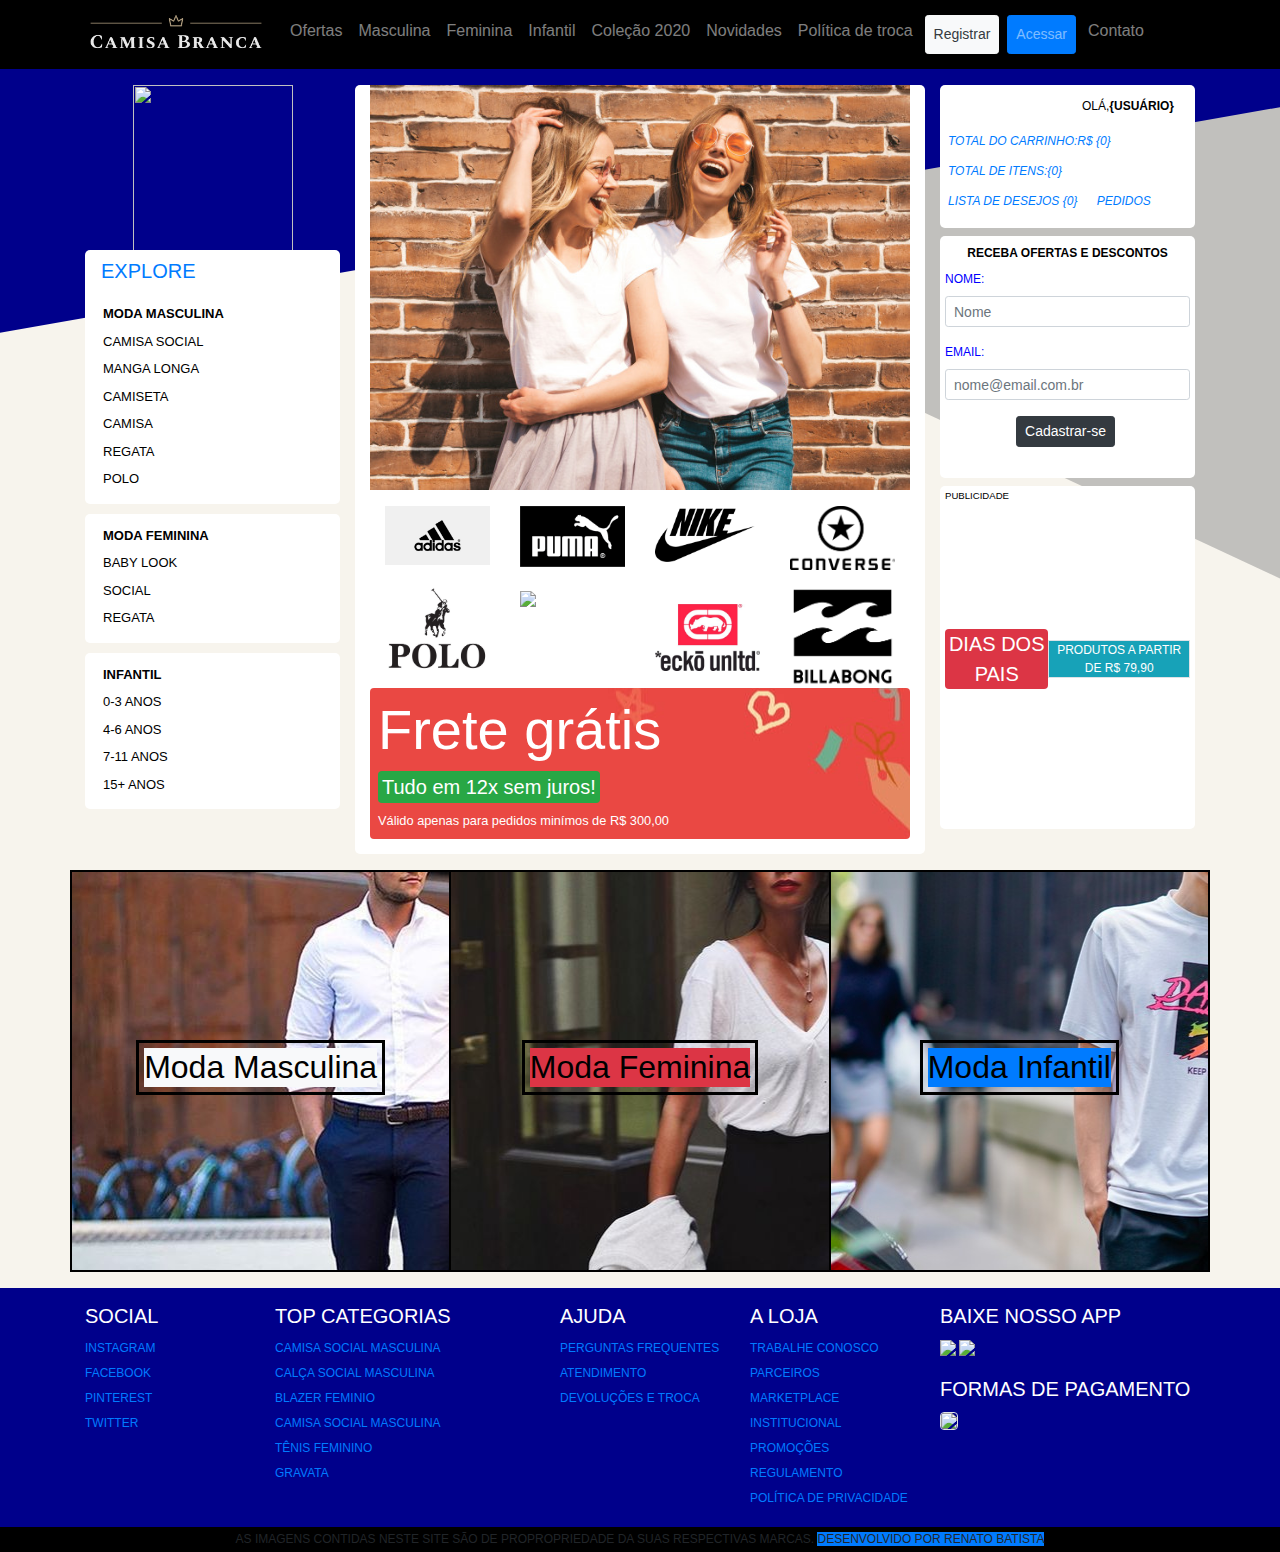
==== camisa-branca/index.html @ 0fed85a4 "Add files via upload" ====
<!doctype html>
<html lang="pt-BR">
  <head>
    <!-- Required meta tags -->
    <meta charset="utf-8">
    <meta name="viewport" content="width=device-width, initial-scale=1, shrink-to-fit=no">

    <!-- Bootstrap CSS -->
    <link rel="stylesheet" href="https://stackpath.bootstrapcdn.com/bootstrap/4.4.1/css/bootstrap.min.css" integrity="sha384-Vkoo8x4CGsO3+Hhxv8T/Q5PaXtkKtu6ug5TOeNV6gBiFeWPGFN9MuhOf23Q9Ifjh" crossorigin="anonymous">
    <link rel="stylesheet" type="text/css" href="CSS/estilo.css">
    <script src='https://kit.fontawesome.com/a076d05399.js'></script>
    <title>PROJETO - CAMISA BRANCA</title>

  </head>
  <body>

    <div class="forma-geometrica-meio"></div>
    <div class="forma-geometrica"></div>

    <header> <!--Início = Cabeçalho-->
        <div class="fundo-dinamico-um"> <!--INÍCIO - MENU-->
            <div class="container">
                <div class="row  mb-3">
                    <nav class="navbar navbar-expand-sm navbar-dark"> <!--#INÍCIO #nav-->

                        <a class="navbar-brand" href="#"><img src="IMG/logo.png" style="width: 180px;"></a>

                        <button class="navbar-toggler" data-toggle="collapse" data-target="#Menu-Principal">
                            <a class="text-white "style='font-size:24px'>Menu <i class='fas fa-tshirt'></i></a>
                        </button>
                 
                        <div class="collapse navbar-collapse" id="Menu-Principal">

                            <ul class="navbar-nav">
                                <li class="nav-item">
                                    <a class="nav-link" href="/">Ofertas</a>
                                </li>
                                <li class="nav-item">
                                    <a class="nav-link" href="">Masculina</a>
                                </li>
                                <li class="nav-item">
                                    <a class="nav-link" href="">Feminina</a>
                                </li>
                                <li class="nav-item">
                                    <a class="nav-link" href="">Infantil</a>
                                </li>
                                <li class="nav-item">
                                    <a class="nav-link" href="">Coleção 2020</a>
                                </li>
                                <li class="nav-item">
                                    <a class="nav-link" href="">Novidades</a>
                                </li>
                                <li class="nav-item">
                                    <a class="nav-link" href="">Política de troca</a>
                                </li>
                              
                                <li class="nav-item">
                                    <a class="nav-link btn btn-light btn-sm m-1 text-dark" href="">Registrar</a>
                                </li>
                                <li class="nav-item">
                                    <a class="nav-link btn btn-primary btn-sm m-1" href=""> Acessar</a>
                                </li>
                                <li class="nav-item">
                                    <a class="nav-link" href="">Contato</a>
                                </li>
                            </ul>
                        </div>
                    </nav> <!--#FIM #nav-->
                </div>
            </div>
        </div>  <!--FIM - MENU-->  
    </header> <!--FIM = Cabeçalho-->

    <section>
        <div class="container"> <!--#INÍCIO container-->
            <div class="row "> <!--#INÍCIO row#container-->
                <div class="col-md-12 "> <!--#INÍCIO row#container#col-12-->
                    <div class="row"> <!--#INÍCIO row#secondaria#divisor-->
                        
                         <div class="col-md-3 "> <!--#INÍCIO #area esquerda !GERAL-->
                            <div class="carousel slide  d-flex " data-ride="carousel" id="Slide-Camisas-Home"> <!--SLIDE INICIO-->
                                <div class="carousel-inner justify-content-center text-center ">
        
                                    <div class="carousel-item active ">
                                        <div class="justify-content-center d-flex ">
                                            <div class="align-items-center d-flex " style="height: 200px;">
                                                <img class="img-fluid" src="img/camisa0.png" style="height: 200px; width: 160px;">
                                            </div>
                                        </div>
                                    </div>
        
                                    <div class="carousel-item img-fluid">
                                        <img class="img-fluid" src="img/camisa-social.png" style="height: 200px; width: 160px;">
                                    </div>
        
                                    <div class="carousel-item ">
                                        <img class="img-fluid" src="img/camisa-bl.png" style="height: 200px; width: 160px;" >
                                    </div>
        
                                    <div class="carousel-item">
                                        <img class="img-fluid" src="img/bb.png" style="height: 200px; width: 160px;">
                                    </div>
        
                                    <div class="carousel-item">
                                        <img class="img-fluid" src="img/jaqueta.png" style="height: 200px; width: 160px;">
                                    </div>
                                </div>
                            </div> <!--SLIDE FIM-->

                            <section> <!---#INÍCIO - #LATERAL ESQUERDA !MASCULINO-->
                                <div> <!--Navegação início-->
                                    <div class="box1 pl-2 pt-1"> <!--INÍCIO #BOX LATERAL !EXPLORE-->
                                      <div class="menu-vertical">
                                        <a class="navbar-brand" href="">
                                            <h5 class="text-uppercase ml-2">Explore</h5>
                                        </a>
                                        <nav class="flex-sm-column text-uppercase" id=""> <!--nav início-->
                                            <ul class="nav flex-column">
            
                                                <li class="nav-item font-weight-bold">
                                                    <a class="nav-link" href="">Moda Masculina</a>
                                                </li>
            
                                                <li class="nav-item">
                                                    <a class="nav-link" href="#">Camisa Social</a>
                                                </li>
            
                                                <li class="nav-item">
                                                    <a class="nav-link" href="#">Manga Longa</a>
                                                </li>
            
                                                <li class="nav-item">
                                                    <a class="nav-link" href="#">Camiseta</a>
                                                </li>
            
                                                <li class="nav-item">
                                                    <a class="nav-link" href="#">Camisa</a>
                                                </li>
                                                
                                                <li class="nav-item">
                                                    <a class="nav-link" href="#">Regata</a>
                                                </li>
                                                <li class="nav-item">
                                                    <a class="nav-link" href="#">Polo</a>
                                                </li>
                                            </ul>
                                        </nav> <!--nav fim-->
                                      </div>
                                    </div><!--FIM #BOX LATERAL !EXPLORE !MASCULINO-->

                                    <div class="box pl-2 pt-1"> <!--INÍCIO #BOX LATERAL !FEMININO-->
                                        <div class="menu-vertical">
                                            <nav class="flex-sm-column text-uppercase"  >
                                                <ul class="nav flex-column  ">
                                                    <li class="nav-item">
                                                        <a href="#" class="nav-link font-weight-bold ">moda feminina</a>
                                                    </li>
                
                                                    <li class="nav-item">
                                                        <a href="#" class="nav-link">Baby Look</a>
                                                    </li>
                
                                                     <li class="nav-item">
                                                        <a href="#" class="nav-link">Social</a>
                                                    </li>
                
                                                    <li class="nav-item">
                                                        <a href="#" class="nav-link">Regata</a>
                                                    </li>
                                                </ul>
                                            </nav>
                                        </div>
                                    </div> <!--FIM #BOX LATERAL !FEMININO-->

                                    <div class="box pl-2 pt-1"> <!--INÍCIO #BOX LATERAL !INFANTIL-->
                                        <div class="menu-vertical">
                                            <nav class="flex-sm-column text-uppercase">
                                               <ul class="nav flex-sm-column">
                
                                                <li class="nav-item">
                                                    <a href="#" class="nav-link font-weight-bold">INFANTIL</a>
                                                </li>
                                                
                                                <li class="nav-item">
                                                    <a class="nav-link" href="#">0-3 Anos</a>
                                                </li>
                
                                                <li class="nav-item">
                                                    <a class="nav-link" href="#">4-6 Anos</a>
                                                </li>
                
                                                <li class="nav-item">
                                                    <a class="nav-link" href="#">7-11 Anos</a>
                                                </li>
                
                                                <li class="nav-item">
                                                    <a class="nav-link" href="#">15+ Anos</a>
                                                </li>
                                                
                                               </ul>
                                            </nav>
                                        </div>
                                    </div> <!--FIM #BOX LATERAL !INFANTIL-->
                                </div> <!--Navegação fim-->
                            </section> <!---#FIM - #LATERAL ESQUERDA-->
                         </div>  <!--#FIM #area esquerda !GERAL-->
                         <div class="col-md-6  box-central d-none d-md-block"> <!---#Início Conteúdo central-->
                            <div class=""> <!---#Início !Conteúdo Box-->
                                <div class=""> <!--Início !slide-->
                                    <img class="img-fluid " src="IMG/01.jpg" alt="">
                                </div><!--Fim !slide-->

                                <div> <!--#Início !Marcas-->
                                    <div class="">
                                        <div class="col-md-12 mb-3 mt-3">
                                            <div class="row">
                                                <div class="col-md-3">
                                                    <img class=" img-fluid" src="IMG/adidas.jpg">
                                                </div>

                                                <div class="col-md-3">
                                                    <img class=" img-fluid" src="IMG/puma.png">
                                                </div>

                                                <div class="col-md-3">
                                                    <img class=" img-fluid" src="IMG/nike.png">
                                                </div>

                                                <div class="col-md-3">
                                                    <img class=" img-fluid" src="IMG/converse.png">
                                                </div>
                                            </div>
                                        </div>
                                    </div>

                                    <div class="">
                                        <div class="col-md-12">
                                            <div class="row">
                                                <div class="col-md-3">
                                                    <img class=" img-fluid" src="IMG/polo.jpg">
                                                </div>

                                                <div class="col-md-3">
                                                    <img class=" img-fluid" src="https://cdn.worldvectorlogo.com/logos/element-3.svg">
                                                </div>

                                                <div class="col-md-3 justify-content-center d-flex">
                                                    <img class=" img-fluid align-self-center d-flex" src="IMG/ecko.jpg">
                                                </div>

                                                <div class="col-md-3">
                                                    <img class=" img-fluid" src="IMG/billabong.png">
                                                </div>
                                            </div>
                                        </div>
                                    </div>
                                    
                                    <section> <!--#Inicio Frete-->
                                        <div class="bg-dark text-white rounded p-2" style="background-image: url(IMG/promo.jpg); background-position: bottom 85% right 10%;">
                                            <h1 class="display-4 ">Frete grátis</h1>
                                            <h2 class="lead bg-success d-inline-block rounded p-1">Tudo em 12x sem juros!</h2>
                                            <small class="d-block">Válido apenas para pedidos minímos de R$ 300,00</small>
                                        </div>
                                    </section>  <!--#FIM Frete-->

                                </div> <!--#Fim !Marcas-->
                            </div> <!---#Fim !Conteúdo Box-->
                        </div><!---#Fim Conteúdo central-->

                        <div class="col-md-3 "> <!--#INÍCIO conteúdo direita-->
                            <div class="box-direita pl-2 pt-1 fonte"> <!--#INÍCIO !CONTEUDO @USUÁRIO-COMPRAS-->
                                <section>
        
                                    <div class="pl-2 pt-1 pb-2 pt-2 justify-content-end d-flex">
                                        <span>Olá, </span><span class="font-weight-bold mr-3"> {Usuário}</span>
                                    </div>
        
                                    <a class="navbar-brand" href="#">
        
                                        <i class="fas fa-shopping-cart mb-0">
                                            <span class="" >Total do carrinho:</span><span>R$ {0}</span>
                                        </i>
                                        
                                    </a>
                                    <a class="navbar-brand" href="#">
                                        <i class="fas fa-shopping-basket mt-0">
                                            <span>Total de itens:{0}</span>
                                        </i>
                                    </a>
        
                                    <a class="navbar-brand" href="#">
                                        <i class="fas fa-heart mt-0">
                                            <span>Lista de desejos {0}</span>
                                        </i>
                                    </a>
        
                                    <a class="navbar-brand" href="#">
                                        <i class="fas fa-tags">
                                            <span>Pedidos</span>
                                        </i>
                                    </a>
                                </section> 
                            </div> <!--#FIM !CONTEUDO @USUÁRIO-COMPRAS-->

                            <div class="box-direita"> <!--#INICIO !NEWSLETTER-->
                                <div class="text-center font-weight-bold fonte pb-2 pt-2">Receba ofertas e descontos</div>
                                <form>
                                    <div class="form-group">
                                        <label>Nome:</label>
                                        <input class="form-control form-control-sm" type="text" id="nome-news" placeholder="Nome">
                                    </div>
        
                                    <div class="form-group">
                                        <label>Email:</label>
                                        <input class="form-control form-control-sm" type="email" id="email-news" placeholder="nome@email.com.br">
                                    </div>
        
                                    <div class="form-group justify-content-center d-flex  mr-1">
                                        <button class="btn btn-dark btn-sm">Cadastrar-se</button>
                                    </div>
                                </form>
                            </div><!--#FIM !NEWSLETTER-->

                            <section class="d-none d-md-block"> <!--#INÍCIO !PUBLICIDADE-->
                                <div class="box-direita fonte">
                                    <small>Publicidade</small>
                                    <div class="publicidade">
                                        <div class="justify-content-center d-flex" style="height: 310px;">
                                            <div class="align-items-center d-flex">
                                               <span class="text-white bg-danger lead text-center rounded">Dias dos pais</span>
                                               <span class="text-white bg-info text-center border">Produtos A partir de R$ 79,90</span>
                                            </div>
                                        </div>
                                    </div>
                                </div> 
                            </section> <!--#FIM !PUBLICIDADE-->

                        </div> <!--#FIM conteúdo direita-->           
                    </div><!--#FIM row#secondaria#divisor-->
                </div><!--#FIM row#container#col-12-->
            </div><!--#FIM row#container-->
        </div><!--#FIM container-->
    </section>

        <div class=" d-none d-lg-block">
            <div class="container mt-3 mb-3"> <!--#INÍCIO CONTAINER-->
                <div class="row "> 
                    <div class="col-md-12 ">
                        <div class="row borda">

                            <div class="col-md-4 borda" style="background-image: url('IMG/moda-masculina.jpg'); height: 400px;">
                                <div class="justify-content-center d-flex">
                                    <div class="align-items-center d-flex" style="height: 400px;">
                                        <h2 class="moda">
                                            <div class="bg-light">
                                                Moda Masculina
                                            </div>
                                        </h2>
                                    </div>
                                </div>
                            </div>

                            <div class="col-md-4 borda" style="background-image: url('IMG/moda-feminina.jpg'); height: 400px;">
                                <div class="justify-content-center d-flex">
                                    <div class="align-items-center d-flex" style="height: 400px;">
                                        <h2 class="moda">
                                            <div class="bg-danger">
                                                Moda Feminina
                                            </div>
                                        </h2>
                                    </div>
                                </div>
                            </div>

                            <div class="col-md-4 borda" style="background-image: url('IMG/moda-infantil.jpg'); height: 400px;">
                                <div class="justify-content-center d-flex">
                                    <div class="align-items-center d-flex" style="height: 400px;">
                                        <h2 class="moda">
                                            <div class="bg-primary">
                                                Moda Infantil
                                            </div>
                                        </h2>
                                    </div>
                                </div>
                            </div>

                        </div>
                    </div>
                </div> 
            </div> <!--#FIM CONTAINER-->
        </div>
        <footer class="forma">
            <div class="container">
                <div class="row pt-3 pb-3">
                    <div class="col-md-12  text-white">
                        <div class="row">
                            <div class="col-md-2 ">
                                <h5>SOCIAL</h5>
                                <div class="">
                                  <ul class="navbar-nav">
                                      <li><a href="#">Instagram</a></li>
                                      <li><a href="#">Facebook</a></li>
                                      <li><a href="#">Pinterest</a></li>
                                      <li><a href="#">Twitter</a></li>
                                  </ul>
                                </div>
                            </div>
                            <div class="col-md-3">
                               <h5>TOP CATEGORIAS</h5>
                               <div class="">
                                <ul class="navbar-nav">
                                    <li><a href="#">Camisa Social Masculina</a></li>
                                    <li><a href="#">Calça Social Masculina</a></li>
                                    <li><a href="#">Blazer Feminio</a></li>
                                    <li><a href="#">Camisa Social Masculina</a></li>
                                    <li><a href="#">Tênis Feminino</a></li>
                                    <li><a href="#">Gravata</a></li>
                                </ul>
                              </div>
                            </div>
                            <div class="col-md-2 ">
                                <h5>AJUDA</h5>
                                <div class="">
                                    <ul class="navbar-nav">
                                        <li><a href="#">Perguntas frequentes</a></li>
                                        <li><a href="#">Atendimento</a></li>
                                        <li><a href="#">Devoluções e troca</a></li>
                                    </ul>
                                  </div>
                            </div>
                            <div class="col-md-2 ">
                                <h5>A LOJA</h5>
                                <div class="">
                                    <ul class="navbar-nav">
                                        <li><a href="#">Trabalhe conosco</a></li>
                                        <li><a href="#">Parceiros Marketplace</a></li>
                                        <li><a href="#">Institucional</a></li>
                                        <li><a href="#">Promoções</a></li>
                                        <li><a href="#">Regulamento</a></li>
                                        <li><a href="#">Política de privacidade</a></li>
                                    </ul>
                                  </div>
                            </div>

                            <div class="col-md-3 ">
                                <div class="">
                                    <h5>Baixe nosso APP</h5>
                                    <ul class="navbar-nav">
                                        <li>
                                            <img class="img-fluid" src="https://ph-cdn3.ecosweb.com.br/imagens01/pwa/assets/store/posthaus/google-play-badge.svg">
                                            <img class="img-fluid" src="https://ph-cdn3.ecosweb.com.br/imagens01/pwa/assets/store/posthaus/app-store-badge.svg">
                                        </li>
                                        <div class="mt-3">
                                            <h5>Formas de Pagamento</h5>
                                            <img class="img-fluid border rounded" src="https://classificados.bikemagazine.com.br/images/5khd7.png?1374702575">
                                        </div>
                                    </ul>
                                  </div>
                            </div>
                        </div>
                    </div>
                </div>
            </div>
        </footer>
        
        <footer id="info" style="background-color: black;">
            <div class="container">
                <div class="row">
                    <div class="col-md-12">
                        <div class="text-center">
                            As imagens contidas neste site são de propropriedade da suas respectivas marcas. <span class="bg-primary">Desenvolvido por Renato Batista</span>
                        </div>
                    </div>
                </div>
            </div>
        </footer>
   

 
        

    <!-- Optional JavaScript -->
    <!-- jQuery first, then Popper.js, then Bootstrap JS -->
    <script src="https://code.jquery.com/jquery-3.4.1.slim.min.js" integrity="sha384-J6qa4849blE2+poT4WnyKhv5vZF5SrPo0iEjwBvKU7imGFAV0wwj1yYfoRSJoZ+n" crossorigin="anonymous"></script>
    <script src="https://cdn.jsdelivr.net/npm/popper.js@1.16.0/dist/umd/popper.min.js" integrity="sha384-Q6E9RHvbIyZFJoft+2mJbHaEWldlvI9IOYy5n3zV9zzTtmI3UksdQRVvoxMfooAo" crossorigin="anonymous"></script>
    <script src="https://stackpath.bootstrapcdn.com/bootstrap/4.4.1/js/bootstrap.min.js" integrity="sha384-wfSDF2E50Y2D1uUdj0O3uMBJnjuUD4Ih7YwaYd1iqfktj0Uod8GCExl3Og8ifwB6" crossorigin="anonymous"></script>
  </body>
</html>
---- camisa-branca/CSS/estilo.css ----
body{
    background: #f7f4ed;
    background-image: url('https://image.freepik.com/free-photo/white-paper-canvas-texture-background-design-backdrop-overlay-design_1962-68.jpg');
    background-image: url('https://image.freepik.com/free-vector/background-white-elegant-texture_23-2148438404.jpg');
    background-attachment: fixed;
    background-repeat: no-repeat;
    background-size: cover;
}   

.borda{
    border:  1px solid black;
}
.forma-geometrica{
left: 0;
position: absolute;
right: 0;
top: -200px;
transform: skewY(-10deg);
height: 420px;
background-color:darkblue;
}

.forma-geometrica-meio{
    left: 0;
    position: absolute;
    right: 0;
    top: -240px;
    transform: skewY(25deg);
    height: 520px;
    background-color:#7f7f8071;
}

.fundo-dinamico-um{
    background-color:#000000;
    position: relative;
}
.fundo-camisas{
    
    background-image: url("../IMG/camisa0.png") ;
    background-repeat: no-repeat;
    background-size:contain;
    height: 150px;
}
.h6{
    background: darkblue;
    height: 40px;
    border: solid 2px white;
    font-size: 20px;
    padding:5px;
    margin-top:90px;
} 
.banner-vertical{
    border: 10px solid black;
    background-image: url("../IMG/bl.jpg");
    background-size: cover;
    height: 700px;   
}
.box{
    background:#ffffff;
    color:blue;
    margin-top:10px;
    padding-bottom:15px;
    padding-top:10px;
    position: relative;
    border-radius: 5px;
}  

.box a:hover{
    color:blue;
}
.box1{
    background:#ffffff;
    color:blue;
    margin-top:-35px;
    padding-bottom:15px;
    position: relative;
    border-radius: 5px;
    
}

.box1 a:hover{
    color:blue; 
}
.box-central{
    background:#ffffff;
    color:blue;
    padding-bottom:15px;
    position: relative;
    border-radius: 5px;
    
}
.menu-vertical nav ul li a{
    padding-left:10px;
    padding-bottom: 0px;
    font-size:13px;
    color:black;
}
.box-direita{
    background:#ffffff;
    color:blue;
    padding-bottom:15px;
    margin-bottom: 8px;
    padding-left:5px;
    padding-right:5px;
    position: relative;
    border-radius: 5px;
    font-size:12px;
    text-transform: uppercase;
}
.a{
    color:green;
}
.fonte{
    color:black;
}
.box-direita a i span{
    font-size: 12px;
}
.box-direita a {
  padding-top:0px;
  padding-bottom:0px;
}
.publicidade{
    background-image: url('https://www.bloginsiderstore.com.br/wp-content/uploads/2019/12/como-clarear-roupa-branca.jpg');
    background-position: bottom 80% right 40%;
    background-size: cover;
    height: 310px;
    width: 245px;
}
.moda{
    border: 3px solid black;   
    padding:5px;
    color:black;
}
.moda-img{
    width: 300px;
    height: 260px;
}

.moda1-img{
    width: 150px;
    height: 150px;
    background-color: white;
}
.borda-2{
    border:1px solid red;
}
footer{
    background-color:darkblue;

}
footer .row{
    font-size: 12px;
    text-transform: uppercase;
    line-height: 25px;
}

.menuP .navbar-nav .nav-item .nav-link a {
    color:red;
}
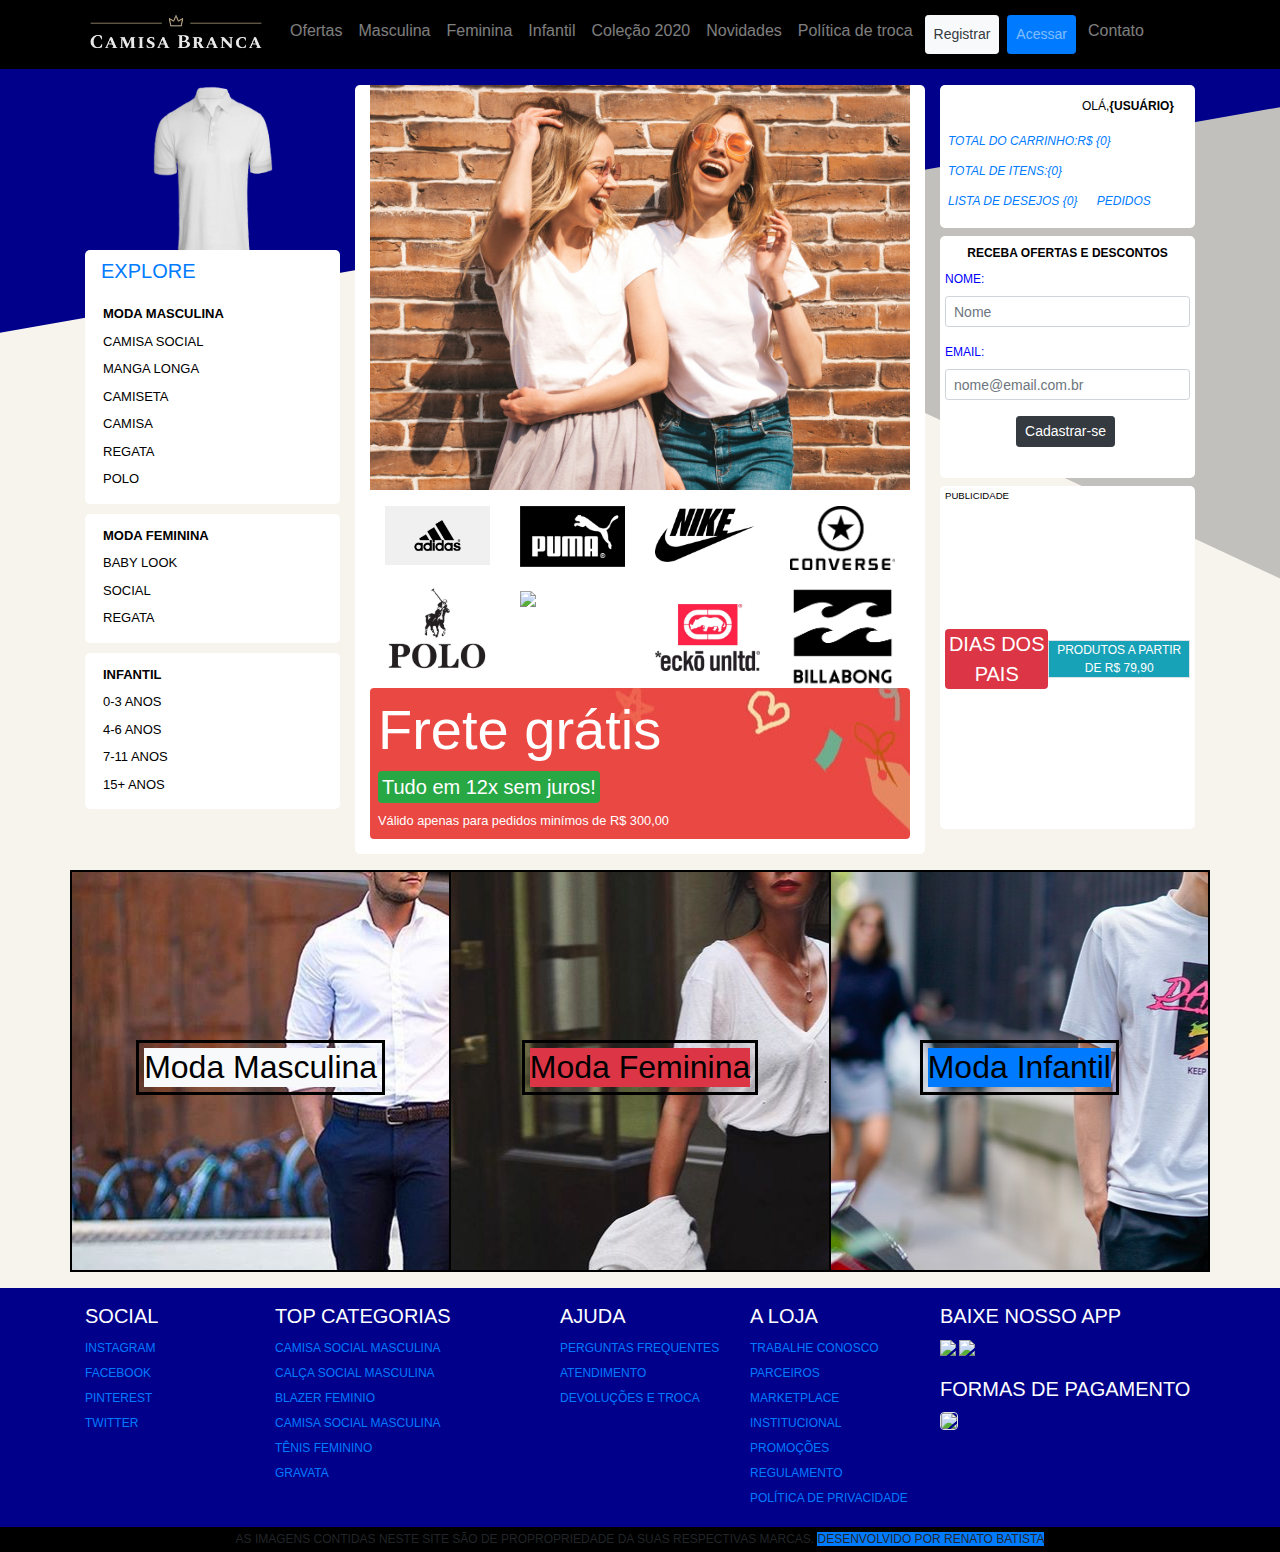
==== commit 2128774b: "Update index.html" ====
--- a/camisa-branca/index.html
+++ b/camisa-branca/index.html
@@ -84,25 +84,25 @@
                                     <div class="carousel-item active ">
                                         <div class="justify-content-center d-flex ">
                                             <div class="align-items-center d-flex " style="height: 200px;">
-                                                <img class="img-fluid" src="img/camisa0.png" style="height: 200px; width: 160px;">
+                                                <img class="img-fluid" src="IMG/camisa0.png" style="height: 200px; width: 160px;">
                                             </div>
                                         </div>
                                     </div>
         
                                     <div class="carousel-item img-fluid">
-                                        <img class="img-fluid" src="img/camisa-social.png" style="height: 200px; width: 160px;">
+                                        <img class="IMG-fluid" src="img/camisa-social.png" style="height: 200px; width: 160px;">
                                     </div>
         
                                     <div class="carousel-item ">
-                                        <img class="img-fluid" src="img/camisa-bl.png" style="height: 200px; width: 160px;" >
+                                        <img class="IMG-fluid" src="img/camisa-bl.png" style="height: 200px; width: 160px;" >
                                     </div>
         
                                     <div class="carousel-item">
-                                        <img class="img-fluid" src="img/bb.png" style="height: 200px; width: 160px;">
+                                        <img class="IMG-fluid" src="img/bb.png" style="height: 200px; width: 160px;">
                                     </div>
         
                                     <div class="carousel-item">
-                                        <img class="img-fluid" src="img/jaqueta.png" style="height: 200px; width: 160px;">
+                                        <img class="IMG-fluid" src="img/jaqueta.png" style="height: 200px; width: 160px;">
                                     </div>
                                 </div>
                             </div> <!--SLIDE FIM-->
